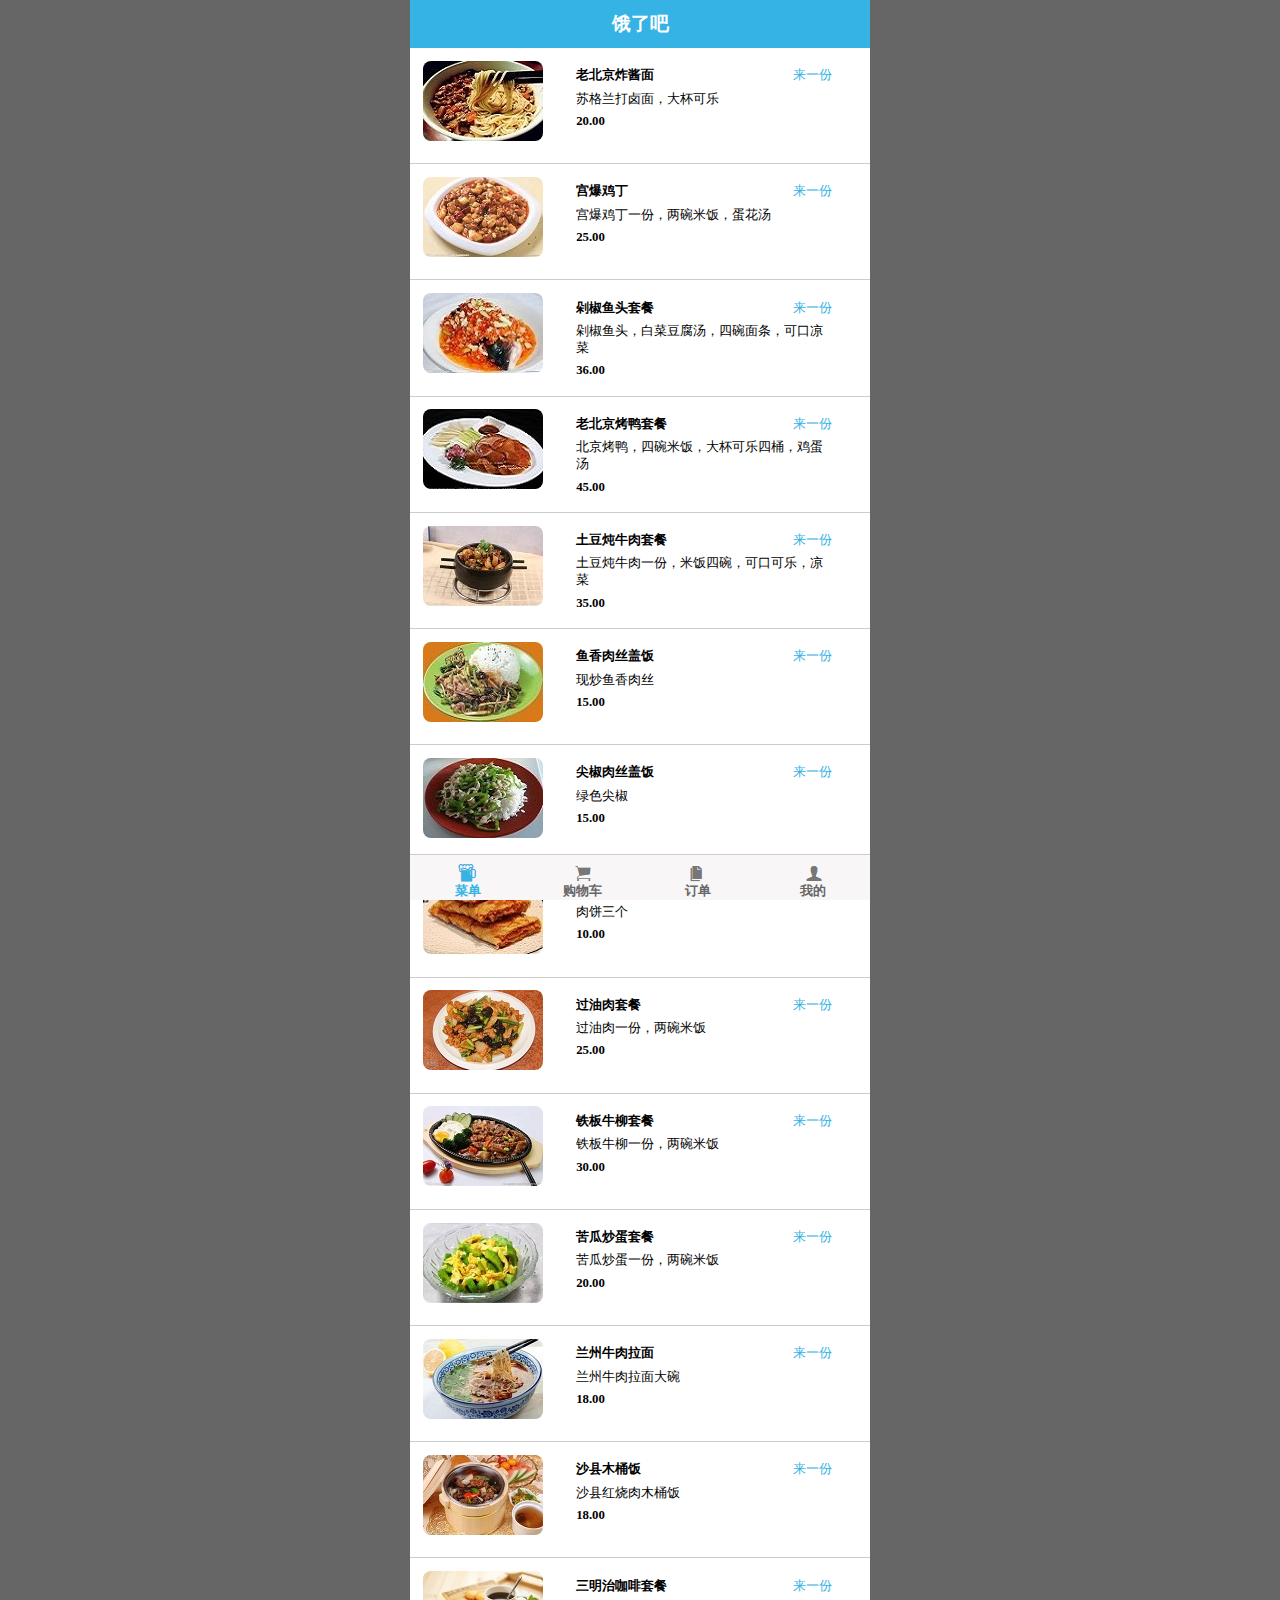
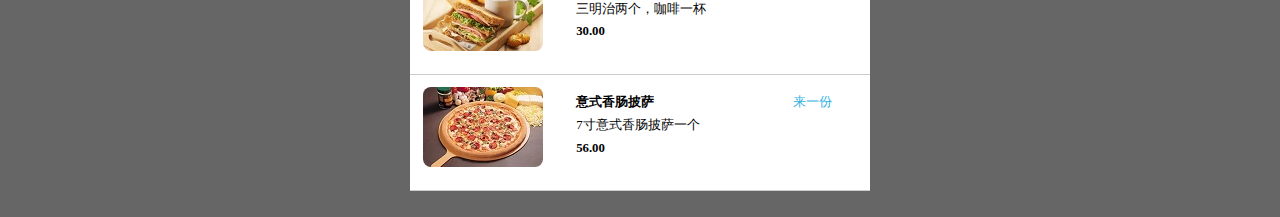
==== index.html @ 01afc925 "1.0" ====
<!DOCTYPE html>
<html>

	<head>
		<meta charset="UTF-8">
		<title></title>
		<meta name="viewport" content="width=device-width,initial-scale=1.0,minimum-scale=1.0,maximum-scale=1.0,user-scalable=no" />
		<link rel="stylesheet" href="css/index.css" />
	</head>
    
	<body id="container">
		<header>
			<section>
				<h3>饿了吧</h1>
			</section>
		</header>
		<main>
			<iframe name="content" style="width: 100%;" src="menu1.html" frameborder="0" scrolling="no" id="test" onload="this.height=100"></iframe>
		</main>
		<footer>	
			<a class="link_text" id="menu" target="content" href="menu1.html"><span class="ling0"></span>菜单</a>
			<a class="link_text" id="shoppingCar" target="content" href="shoppingCar.html"><span class="ling5"></span>购物车<u id="orderCount"></u></a>
			<a class="link_text" id="order" target="content" href="order.html"><span class="ling6"></span>订单</a>
			<a class="link_text" id="my" target="content" href="my.html"><span class="ling7"></span>我的</a>
		</footer>
	</body>
		<script type="text/javascript">
		    var ls=window.localStorage;
			if(ls.getItem("json")){
				var valueStr=ls.getItem("json");
				var orderCount=JSON.parse(valueStr);
		        document.getElementById("orderCount").innerHTML="("+orderCount.length+")";
			}
		    document.getElementById("menu").onclick=function(){
				document.getElementsByTagName("span")[0].className="ling0";
				document.getElementsByClassName("link_text")[0].style.color="#35B3E4";
				for (var t=0;t<4;t++) {
					if(t!=0){
						document.getElementsByTagName("span")[t].className="ling"+(t+4);
						document.getElementsByClassName("link_text")[t].style.color="#666";
					}
				}
			}
		    document.getElementById("shoppingCar").onclick=function(){
				document.getElementsByTagName("span")[1].className="ling1";
				document.getElementsByClassName("link_text")[1].style.color="#35B3E4";
				for (var t=0;t<4;t++) {
					if(t!=1){
						document.getElementsByTagName("span")[t].className="ling"+(t+4);
						document.getElementsByClassName("link_text")[t].style.color="#666";
					}
				}
			}
		    document.getElementById("order").onclick=function(){
				document.getElementsByTagName("span")[2].className="ling2";
				document.getElementsByClassName("link_text")[2].style.color="#35B3E4";
				for (var t=0;t<4;t++) {
					if(t!=2){
						document.getElementsByTagName("span")[t].className="ling"+(t+4);
						document.getElementsByClassName("link_text")[t].style.color="#666";
					}
				}
			}
		    document.getElementById("my").onclick=function(){
				document.getElementsByTagName("span")[3].className="ling3";
				document.getElementsByClassName("link_text")[3].style.color="#35B3E4";
				for (var t=0;t<4;t++) {
					if(t!=3){
						document.getElementsByTagName("span")[t].className="ling"+(t+4);
						document.getElementsByClassName("link_text")[t].style.color="#666";
					}
				}
			}
			function reinitIframe() {
				var iframe = document.getElementById("test");
				try {
					var bHeight = iframe.contentWindow.document.body.scrollHeight;
					var dHeight = iframe.contentWindow.document.documentElement.scrollHeight;
					var height = Math.max(bHeight, dHeight);
					iframe.height = height;
				} catch(ex) {}
			}
			window.setInterval("reinitIframe()", 200);	
		</script>

</html>
---- css/index.css ----
*{
	margin: 0;
	padding: 0;
}
html{
	font: normal 1em "微软雅黑";
}
#container{
	max-width: 460px;
	min-width: 300px;
	margin: 0 auto;
	background: #666;
}
header{
	width: 100%;
	height: 3em;
	color: white;
	position: relative;
}
header section{
	width: 100%;
	line-height: 3em;
	min-width: 300px;
	max-width: 460px;
	position: fixed;
	background-color: #35B3E4;
	text-align: center;
}
main{
	width: 100%;
	max-width: 460px;
	min-width: 300px;
	margin: 0 auto;
	height: 40em;
	background-color: #ccc;
}
dl{
	display: flex;
	border-bottom: 1px solid #ccc;
	background-color: white;
	padding: 1em 2em 0 1em;
	font-size: 0.8em;
	height: 8em;
}
dt{
	flex: 1;
	vertical-align: middle;
}
dt img{
	display: block;
	border-radius: 8px;
}
dd{
	flex: 2;
	vertical-align: middle;
}
dd p{
	margin: 0.5em 1em;
}
dd a{
	float: right;
	text-decoration: none;
	font-weight: normal;
	color: #35B3E4;
	cursor: pointer;
}
dd p:nth-child(1){
	font-weight: bold;
}
dd p:nth-child(3){
	font-weight: bold;
}
footer{
	width: 100%;
	/*height: 2em;*/
	/*border: 1px solid red;*/
	position: fixed;
	bottom: 0;
	max-width: 460px;
	min-width: 300px;
	display: flex;
	background-color: #F8F6F7;
	border-top: 1px solid #ccc;
	padding-top: 0.5em;
}
.link_text{
	flex: 1;
	text-decoration: none;
	text-align: center;
	color: #666;
	font-weight: bold;
	font-size: 0.8em;
}
.link_text:nth-child(1){
	color: #35B3E4;
}
.ling0{
	display: block;
	background: url(../img/01menu.png) no-repeat -32px -527px;
	width: 20px;
	height: 20px;
	margin: 0 auto;
}
.ling1{
	display: block;
	background: url(../img/02-shoppingCar.png) no-repeat -111px -570px;
	width: 20px;
	height: 20px;
	margin: 0 auto;
}
.ling2{
	display: block;
	background: url(../img/03-order.png) no-repeat -193px -527px;
	width: 20px;
	height: 20px;
	margin: 0 auto;
}
.ling3{
	display: block;
	background: url(../img/04my.png) no-repeat -270px -527px;
	width: 20px;
	height: 20px;
	margin: 0 auto;
}
.ling4{
	display: block;
	background: url(../img/03-order.png) no-repeat -32px -527px;
	width: 20px;
	height: 20px;
	margin: 0 auto;
}
.ling5{
	display: block;
	background: url(../img/01-02menu.png) no-repeat -111px -527px;
	width: 20px;
	height: 20px;
	margin: 0 auto;
}
.ling6{
	display: block;
	background: url(../img/01-02menu.png) no-repeat -193px -527px;
	width: 20px;
	height: 20px;
	margin: 0 auto;
}
.ling7{
	display: block;
	background: url(../img/01-02menu.png) no-repeat -270px -527px;
	width: 20px;
	height: 20px;
	margin: 0 auto;
}
/*my start*/
.my_top{
	box-sizing: border-box;
	background-color: white;
	width: 100%;
	color: #33B5E5;
	line-height: 3em;
	font-weight: bold;
	font-size: 0.9em;
	border-bottom: 1px solid #CCCCCC;
	padding-left: 1em;
}
.my_middle{
	background-color: white;
	width: 100%;
}
.my_table{
	width: 100%;
	border-bottom: 1px solid #CCCCCC;
}
.text{
	width: 20%;
	text-align: center;
	/*font-weight: bold;
	font-size: 0.6em;*/
	font:bold 0.8em "微软雅黑";
	line-height: 4em;
}
.ipt{
	font:normal 0.8em "微软雅黑";
	line-height: 2.5em;
	border: 1px solid #ccc;
	border-radius: 0.3em;
	padding:0 1em;
	color: #666;
	width: 12em;
}
.tijiao{
	line-height:3.2em ;
	text-align: right;
}
.sub{
	color: white;
	padding: 0.6em 1em;
	border: none;
	background-color: #73A839;
	border-radius: 0.3em;
	margin-right: 1.5em;
}
/*order start*/
.order_table{
	background-color: white;
	padding: 0 1em;
	width: 100%;
	border-bottom: 1px solid #ccc;
}
.order_table tr td:nth-child(1){
	font: normal 0.9em "微软雅黑";
	width: 20%;
	color: #666;
	vertical-align: text-top;
}
.order_table tr:nth-child(1) td:nth-child(1){
	font: bold 0.9em "微软雅黑";	
	line-height: 2em;
}
.order_table tr:nth-child(2) td:nth-child(1){
	font: normal 0.9em "微软雅黑";
	color: #FF915A;
	line-height: 2em;
}
.order_table tr:nth-child(3) td:nth-child(1){
	font: normal 0.9em "微软雅黑";
	color: #FF915A;
	line-height: 2em;
}
.order_table tr td:nth-child(2){
	font: normal 0.9em "微软雅黑";
	color: #666;
	width: 60%;
}
.order_table tr:nth-child(4) td:nth-child(2){
	font: bold 0.9em "微软雅黑";
	color: red;
	line-height: 2em;
}
/*shoppingCar_table start*/
.shoppingCar_table{
	background-color: white;
	width: 100%;
	padding: 2em 1em;
}
.shoppingCar_table tr td:nth-child(1){
	width: 40%;
	line-height: 2em;
}
.shoppingCar_table tr td:nth-child(2){
	width: 30%;
	text-align: center;
}
td input{
	border: none;
	width: 20%;
	text-align: center;
}
td button{
	color: white;
	font-size: 1.5em;
	padding: 0em 0.5em;
	background-color: #33B5E5;
	border: none;
}
.qingdan{
	color: #33B5E5;
	font-weight: bold;
	font-size: 1em;
	background-color: white;
	line-height: 2em;
	margin-bottom: 0.1em;
	padding: 0 1em;
}
.zongji{
	text-align: right;
	background-color: white;
	line-height: 2em;
	margin-top: 0.1em;
	padding: 0 1em;
}
.qingkong{
	text-decoration: none;
	color: #33B5E5;
	font-size: 0.8em;
	padding-right: 2em;
}
.xiadan{
	color: white;
	padding: 0.6em 3em;
	border: none;
	background-color: orangered;
	border-radius: 0.3em;
	margin-right: 1.5em;
}
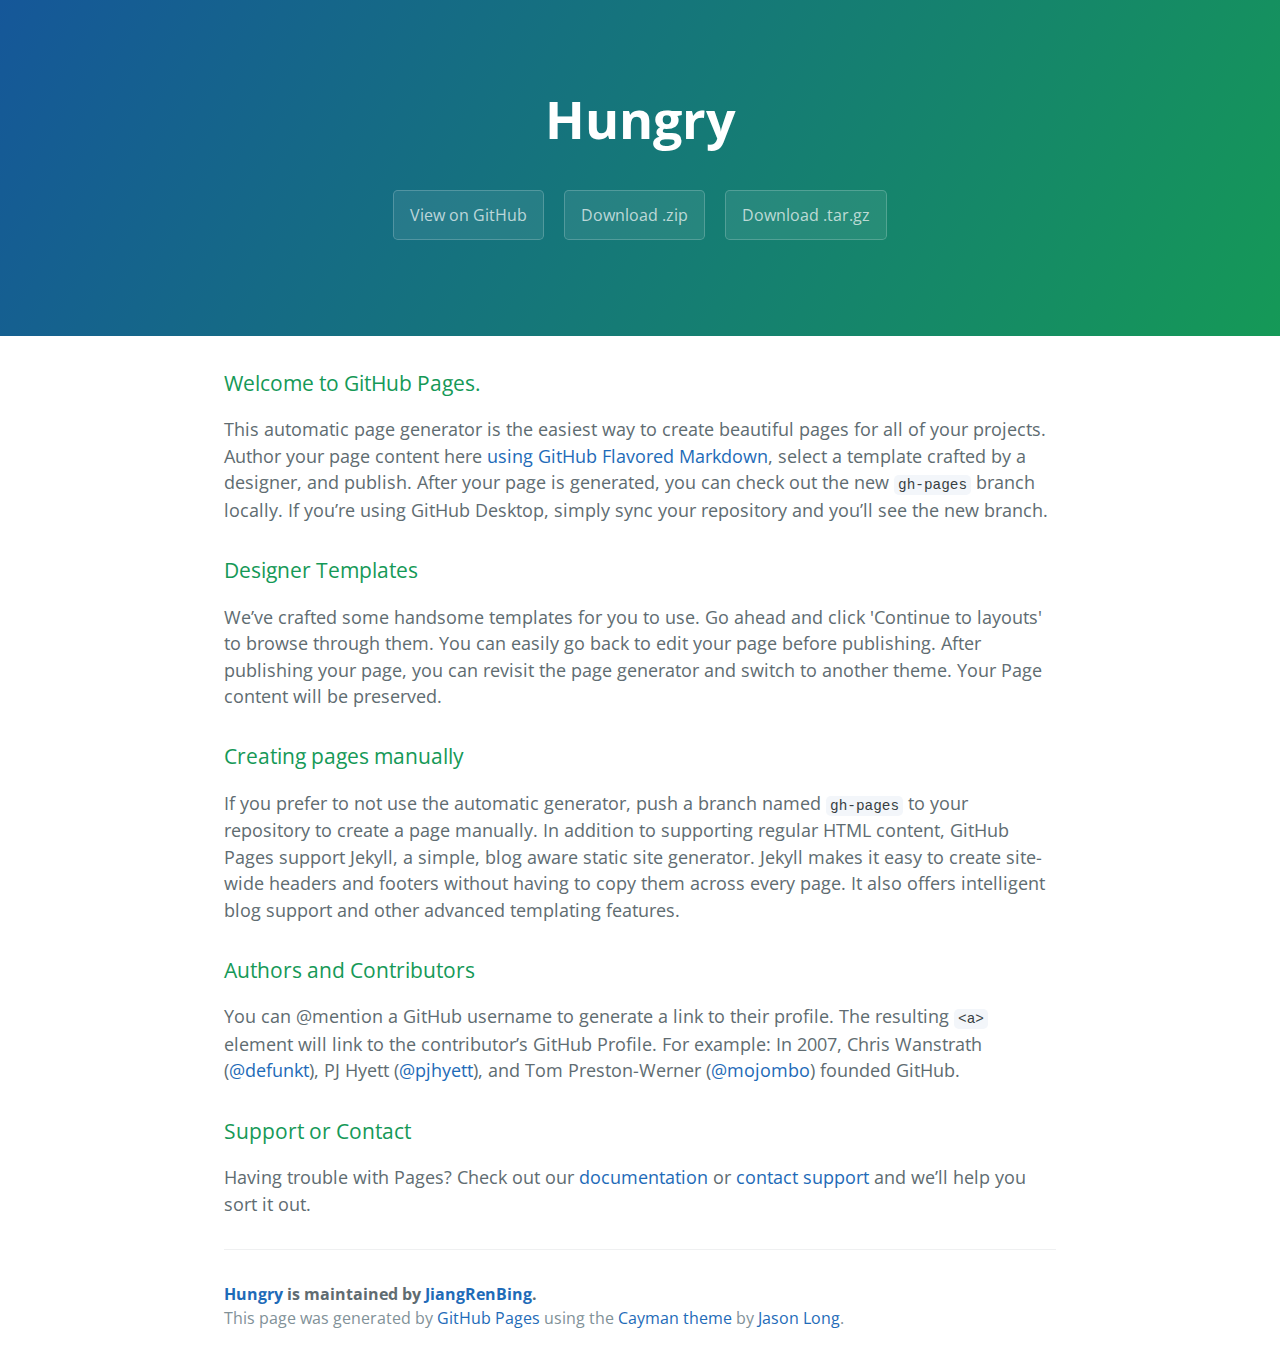
==== commit 9fa911e1: "Create gh-pages branch via GitHub" ====
--- a/index.html
+++ b/index.html
@@ -1,86 +1,57 @@
 <!DOCTYPE html>
-<html>
+<html lang="en-us">
+  <head>
+    <meta charset="UTF-8">
+    <title>Hungry by JiangRenBing</title>
+    <meta name="viewport" content="width=device-width, initial-scale=1">
+    <link rel="stylesheet" type="text/css" href="stylesheets/normalize.css" media="screen">
+    <link href='https://fonts.googleapis.com/css?family=Open+Sans:400,700' rel='stylesheet' type='text/css'>
+    <link rel="stylesheet" type="text/css" href="stylesheets/stylesheet.css" media="screen">
+    <link rel="stylesheet" type="text/css" href="stylesheets/github-light.css" media="screen">
+  </head>
+  <body>
+    <section class="page-header">
+      <h1 class="project-name">Hungry</h1>
+      <h2 class="project-tagline"></h2>
+      <a href="https://github.com/JiangRenBing/Hungry" class="btn">View on GitHub</a>
+      <a href="https://github.com/JiangRenBing/Hungry/zipball/master" class="btn">Download .zip</a>
+      <a href="https://github.com/JiangRenBing/Hungry/tarball/master" class="btn">Download .tar.gz</a>
+    </section>
 
-	<head>
-		<meta charset="UTF-8">
-		<title></title>
-		<meta name="viewport" content="width=device-width,initial-scale=1.0,minimum-scale=1.0,maximum-scale=1.0,user-scalable=no" />
-		<link rel="stylesheet" href="css/index.css" />
-	</head>
-    
-	<body id="container">
-		<header>
-			<section>
-				<h3>饿了吧</h1>
-			</section>
-		</header>
-		<main>
-			<iframe name="content" style="width: 100%;" src="menu1.html" frameborder="0" scrolling="no" id="test" onload="this.height=100"></iframe>
-		</main>
-		<footer>	
-			<a class="link_text" id="menu" target="content" href="menu1.html"><span class="ling0"></span>菜单</a>
-			<a class="link_text" id="shoppingCar" target="content" href="shoppingCar.html"><span class="ling5"></span>购物车<u id="orderCount"></u></a>
-			<a class="link_text" id="order" target="content" href="order.html"><span class="ling6"></span>订单</a>
-			<a class="link_text" id="my" target="content" href="my.html"><span class="ling7"></span>我的</a>
-		</footer>
-	</body>
-		<script type="text/javascript">
-		    var ls=window.localStorage;
-			if(ls.getItem("json")){
-				var valueStr=ls.getItem("json");
-				var orderCount=JSON.parse(valueStr);
-		        document.getElementById("orderCount").innerHTML="("+orderCount.length+")";
-			}
-		    document.getElementById("menu").onclick=function(){
-				document.getElementsByTagName("span")[0].className="ling0";
-				document.getElementsByClassName("link_text")[0].style.color="#35B3E4";
-				for (var t=0;t<4;t++) {
-					if(t!=0){
-						document.getElementsByTagName("span")[t].className="ling"+(t+4);
-						document.getElementsByClassName("link_text")[t].style.color="#666";
-					}
-				}
-			}
-		    document.getElementById("shoppingCar").onclick=function(){
-				document.getElementsByTagName("span")[1].className="ling1";
-				document.getElementsByClassName("link_text")[1].style.color="#35B3E4";
-				for (var t=0;t<4;t++) {
-					if(t!=1){
-						document.getElementsByTagName("span")[t].className="ling"+(t+4);
-						document.getElementsByClassName("link_text")[t].style.color="#666";
-					}
-				}
-			}
-		    document.getElementById("order").onclick=function(){
-				document.getElementsByTagName("span")[2].className="ling2";
-				document.getElementsByClassName("link_text")[2].style.color="#35B3E4";
-				for (var t=0;t<4;t++) {
-					if(t!=2){
-						document.getElementsByTagName("span")[t].className="ling"+(t+4);
-						document.getElementsByClassName("link_text")[t].style.color="#666";
-					}
-				}
-			}
-		    document.getElementById("my").onclick=function(){
-				document.getElementsByTagName("span")[3].className="ling3";
-				document.getElementsByClassName("link_text")[3].style.color="#35B3E4";
-				for (var t=0;t<4;t++) {
-					if(t!=3){
-						document.getElementsByTagName("span")[t].className="ling"+(t+4);
-						document.getElementsByClassName("link_text")[t].style.color="#666";
-					}
-				}
-			}
-			function reinitIframe() {
-				var iframe = document.getElementById("test");
-				try {
-					var bHeight = iframe.contentWindow.document.body.scrollHeight;
-					var dHeight = iframe.contentWindow.document.documentElement.scrollHeight;
-					var height = Math.max(bHeight, dHeight);
-					iframe.height = height;
-				} catch(ex) {}
-			}
-			window.setInterval("reinitIframe()", 200);	
-		</script>
+    <section class="main-content">
+      <h3>
+<a id="welcome-to-github-pages" class="anchor" href="#welcome-to-github-pages" aria-hidden="true"><span aria-hidden="true" class="octicon octicon-link"></span></a>Welcome to GitHub Pages.</h3>
 
-</html>+<p>This automatic page generator is the easiest way to create beautiful pages for all of your projects. Author your page content here <a href="https://guides.github.com/features/mastering-markdown/">using GitHub Flavored Markdown</a>, select a template crafted by a designer, and publish. After your page is generated, you can check out the new <code>gh-pages</code> branch locally. If you’re using GitHub Desktop, simply sync your repository and you’ll see the new branch.</p>
+
+<h3>
+<a id="designer-templates" class="anchor" href="#designer-templates" aria-hidden="true"><span aria-hidden="true" class="octicon octicon-link"></span></a>Designer Templates</h3>
+
+<p>We’ve crafted some handsome templates for you to use. Go ahead and click 'Continue to layouts' to browse through them. You can easily go back to edit your page before publishing. After publishing your page, you can revisit the page generator and switch to another theme. Your Page content will be preserved.</p>
+
+<h3>
+<a id="creating-pages-manually" class="anchor" href="#creating-pages-manually" aria-hidden="true"><span aria-hidden="true" class="octicon octicon-link"></span></a>Creating pages manually</h3>
+
+<p>If you prefer to not use the automatic generator, push a branch named <code>gh-pages</code> to your repository to create a page manually. In addition to supporting regular HTML content, GitHub Pages support Jekyll, a simple, blog aware static site generator. Jekyll makes it easy to create site-wide headers and footers without having to copy them across every page. It also offers intelligent blog support and other advanced templating features.</p>
+
+<h3>
+<a id="authors-and-contributors" class="anchor" href="#authors-and-contributors" aria-hidden="true"><span aria-hidden="true" class="octicon octicon-link"></span></a>Authors and Contributors</h3>
+
+<p>You can @mention a GitHub username to generate a link to their profile. The resulting <code>&lt;a&gt;</code> element will link to the contributor’s GitHub Profile. For example: In 2007, Chris Wanstrath (<a href="https://github.com/defunkt" class="user-mention">@defunkt</a>), PJ Hyett (<a href="https://github.com/pjhyett" class="user-mention">@pjhyett</a>), and Tom Preston-Werner (<a href="https://github.com/mojombo" class="user-mention">@mojombo</a>) founded GitHub.</p>
+
+<h3>
+<a id="support-or-contact" class="anchor" href="#support-or-contact" aria-hidden="true"><span aria-hidden="true" class="octicon octicon-link"></span></a>Support or Contact</h3>
+
+<p>Having trouble with Pages? Check out our <a href="https://help.github.com/pages">documentation</a> or <a href="https://github.com/contact">contact support</a> and we’ll help you sort it out.</p>
+
+      <footer class="site-footer">
+        <span class="site-footer-owner"><a href="https://github.com/JiangRenBing/Hungry">Hungry</a> is maintained by <a href="https://github.com/JiangRenBing">JiangRenBing</a>.</span>
+
+        <span class="site-footer-credits">This page was generated by <a href="https://pages.github.com">GitHub Pages</a> using the <a href="https://github.com/jasonlong/cayman-theme">Cayman theme</a> by <a href="https://twitter.com/jasonlong">Jason Long</a>.</span>
+      </footer>
+
+    </section>
+
+  
+  </body>
+</html>
--- a/stylesheets/stylesheet.css
+++ b/stylesheets/stylesheet.css
@@ -0,0 +1,245 @@
+* {
+  box-sizing: border-box; }
+
+body {
+  padding: 0;
+  margin: 0;
+  font-family: "Open Sans", "Helvetica Neue", Helvetica, Arial, sans-serif;
+  font-size: 16px;
+  line-height: 1.5;
+  color: #606c71; }
+
+a {
+  color: #1e6bb8;
+  text-decoration: none; }
+  a:hover {
+    text-decoration: underline; }
+
+.btn {
+  display: inline-block;
+  margin-bottom: 1rem;
+  color: rgba(255, 255, 255, 0.7);
+  background-color: rgba(255, 255, 255, 0.08);
+  border-color: rgba(255, 255, 255, 0.2);
+  border-style: solid;
+  border-width: 1px;
+  border-radius: 0.3rem;
+  transition: color 0.2s, background-color 0.2s, border-color 0.2s; }
+  .btn + .btn {
+    margin-left: 1rem; }
+
+.btn:hover {
+  color: rgba(255, 255, 255, 0.8);
+  text-decoration: none;
+  background-color: rgba(255, 255, 255, 0.2);
+  border-color: rgba(255, 255, 255, 0.3); }
+
+@media screen and (min-width: 64em) {
+  .btn {
+    padding: 0.75rem 1rem; } }
+
+@media screen and (min-width: 42em) and (max-width: 64em) {
+  .btn {
+    padding: 0.6rem 0.9rem;
+    font-size: 0.9rem; } }
+
+@media screen and (max-width: 42em) {
+  .btn {
+    display: block;
+    width: 100%;
+    padding: 0.75rem;
+    font-size: 0.9rem; }
+    .btn + .btn {
+      margin-top: 1rem;
+      margin-left: 0; } }
+
+.page-header {
+  color: #fff;
+  text-align: center;
+  background-color: #159957;
+  background-image: linear-gradient(120deg, #155799, #159957); }
+
+@media screen and (min-width: 64em) {
+  .page-header {
+    padding: 5rem 6rem; } }
+
+@media screen and (min-width: 42em) and (max-width: 64em) {
+  .page-header {
+    padding: 3rem 4rem; } }
+
+@media screen and (max-width: 42em) {
+  .page-header {
+    padding: 2rem 1rem; } }
+
+.project-name {
+  margin-top: 0;
+  margin-bottom: 0.1rem; }
+
+@media screen and (min-width: 64em) {
+  .project-name {
+    font-size: 3.25rem; } }
+
+@media screen and (min-width: 42em) and (max-width: 64em) {
+  .project-name {
+    font-size: 2.25rem; } }
+
+@media screen and (max-width: 42em) {
+  .project-name {
+    font-size: 1.75rem; } }
+
+.project-tagline {
+  margin-bottom: 2rem;
+  font-weight: normal;
+  opacity: 0.7; }
+
+@media screen and (min-width: 64em) {
+  .project-tagline {
+    font-size: 1.25rem; } }
+
+@media screen and (min-width: 42em) and (max-width: 64em) {
+  .project-tagline {
+    font-size: 1.15rem; } }
+
+@media screen and (max-width: 42em) {
+  .project-tagline {
+    font-size: 1rem; } }
+
+.main-content :first-child {
+  margin-top: 0; }
+.main-content img {
+  max-width: 100%; }
+.main-content h1, .main-content h2, .main-content h3, .main-content h4, .main-content h5, .main-content h6 {
+  margin-top: 2rem;
+  margin-bottom: 1rem;
+  font-weight: normal;
+  color: #159957; }
+.main-content p {
+  margin-bottom: 1em; }
+.main-content code {
+  padding: 2px 4px;
+  font-family: Consolas, "Liberation Mono", Menlo, Courier, monospace;
+  font-size: 0.9rem;
+  color: #383e41;
+  background-color: #f3f6fa;
+  border-radius: 0.3rem; }
+.main-content pre {
+  padding: 0.8rem;
+  margin-top: 0;
+  margin-bottom: 1rem;
+  font: 1rem Consolas, "Liberation Mono", Menlo, Courier, monospace;
+  color: #567482;
+  word-wrap: normal;
+  background-color: #f3f6fa;
+  border: solid 1px #dce6f0;
+  border-radius: 0.3rem; }
+  .main-content pre > code {
+    padding: 0;
+    margin: 0;
+    font-size: 0.9rem;
+    color: #567482;
+    word-break: normal;
+    white-space: pre;
+    background: transparent;
+    border: 0; }
+.main-content .highlight {
+  margin-bottom: 1rem; }
+  .main-content .highlight pre {
+    margin-bottom: 0;
+    word-break: normal; }
+.main-content .highlight pre, .main-content pre {
+  padding: 0.8rem;
+  overflow: auto;
+  font-size: 0.9rem;
+  line-height: 1.45;
+  border-radius: 0.3rem; }
+.main-content pre code, .main-content pre tt {
+  display: inline;
+  max-width: initial;
+  padding: 0;
+  margin: 0;
+  overflow: initial;
+  line-height: inherit;
+  word-wrap: normal;
+  background-color: transparent;
+  border: 0; }
+  .main-content pre code:before, .main-content pre code:after, .main-content pre tt:before, .main-content pre tt:after {
+    content: normal; }
+.main-content ul, .main-content ol {
+  margin-top: 0; }
+.main-content blockquote {
+  padding: 0 1rem;
+  margin-left: 0;
+  color: #819198;
+  border-left: 0.3rem solid #dce6f0; }
+  .main-content blockquote > :first-child {
+    margin-top: 0; }
+  .main-content blockquote > :last-child {
+    margin-bottom: 0; }
+.main-content table {
+  display: block;
+  width: 100%;
+  overflow: auto;
+  word-break: normal;
+  word-break: keep-all; }
+  .main-content table th {
+    font-weight: bold; }
+  .main-content table th, .main-content table td {
+    padding: 0.5rem 1rem;
+    border: 1px solid #e9ebec; }
+.main-content dl {
+  padding: 0; }
+  .main-content dl dt {
+    padding: 0;
+    margin-top: 1rem;
+    font-size: 1rem;
+    font-weight: bold; }
+  .main-content dl dd {
+    padding: 0;
+    margin-bottom: 1rem; }
+.main-content hr {
+  height: 2px;
+  padding: 0;
+  margin: 1rem 0;
+  background-color: #eff0f1;
+  border: 0; }
+
+@media screen and (min-width: 64em) {
+  .main-content {
+    max-width: 64rem;
+    padding: 2rem 6rem;
+    margin: 0 auto;
+    font-size: 1.1rem; } }
+
+@media screen and (min-width: 42em) and (max-width: 64em) {
+  .main-content {
+    padding: 2rem 4rem;
+    font-size: 1.1rem; } }
+
+@media screen and (max-width: 42em) {
+  .main-content {
+    padding: 2rem 1rem;
+    font-size: 1rem; } }
+
+.site-footer {
+  padding-top: 2rem;
+  margin-top: 2rem;
+  border-top: solid 1px #eff0f1; }
+
+.site-footer-owner {
+  display: block;
+  font-weight: bold; }
+
+.site-footer-credits {
+  color: #819198; }
+
+@media screen and (min-width: 64em) {
+  .site-footer {
+    font-size: 1rem; } }
+
+@media screen and (min-width: 42em) and (max-width: 64em) {
+  .site-footer {
+    font-size: 1rem; } }
+
+@media screen and (max-width: 42em) {
+  .site-footer {
+    font-size: 0.9rem; } }
--- a/stylesheets/github-light.css
+++ b/stylesheets/github-light.css
@@ -0,0 +1,124 @@
+/*
+The MIT License (MIT)
+
+Copyright (c) 2016 GitHub, Inc.
+
+Permission is hereby granted, free of charge, to any person obtaining a copy
+of this software and associated documentation files (the "Software"), to deal
+in the Software without restriction, including without limitation the rights
+to use, copy, modify, merge, publish, distribute, sublicense, and/or sell
+copies of the Software, and to permit persons to whom the Software is
+furnished to do so, subject to the following conditions:
+
+The above copyright notice and this permission notice shall be included in all
+copies or substantial portions of the Software.
+
+THE SOFTWARE IS PROVIDED "AS IS", WITHOUT WARRANTY OF ANY KIND, EXPRESS OR
+IMPLIED, INCLUDING BUT NOT LIMITED TO THE WARRANTIES OF MERCHANTABILITY,
+FITNESS FOR A PARTICULAR PURPOSE AND NONINFRINGEMENT. IN NO EVENT SHALL THE
+AUTHORS OR COPYRIGHT HOLDERS BE LIABLE FOR ANY CLAIM, DAMAGES OR OTHER
+LIABILITY, WHETHER IN AN ACTION OF CONTRACT, TORT OR OTHERWISE, ARISING FROM,
+OUT OF OR IN CONNECTION WITH THE SOFTWARE OR THE USE OR OTHER DEALINGS IN THE
+SOFTWARE.
+
+*/
+
+.pl-c /* comment */ {
+  color: #969896;
+}
+
+.pl-c1 /* constant, variable.other.constant, support, meta.property-name, support.constant, support.variable, meta.module-reference, markup.raw, meta.diff.header */,
+.pl-s .pl-v /* string variable */ {
+  color: #0086b3;
+}
+
+.pl-e /* entity */,
+.pl-en /* entity.name */ {
+  color: #795da3;
+}
+
+.pl-smi /* variable.parameter.function, storage.modifier.package, storage.modifier.import, storage.type.java, variable.other */,
+.pl-s .pl-s1 /* string source */ {
+  color: #333;
+}
+
+.pl-ent /* entity.name.tag */ {
+  color: #63a35c;
+}
+
+.pl-k /* keyword, storage, storage.type */ {
+  color: #a71d5d;
+}
+
+.pl-s /* string */,
+.pl-pds /* punctuation.definition.string, string.regexp.character-class */,
+.pl-s .pl-pse .pl-s1 /* string punctuation.section.embedded source */,
+.pl-sr /* string.regexp */,
+.pl-sr .pl-cce /* string.regexp constant.character.escape */,
+.pl-sr .pl-sre /* string.regexp source.ruby.embedded */,
+.pl-sr .pl-sra /* string.regexp string.regexp.arbitrary-repitition */ {
+  color: #183691;
+}
+
+.pl-v /* variable */ {
+  color: #ed6a43;
+}
+
+.pl-id /* invalid.deprecated */ {
+  color: #b52a1d;
+}
+
+.pl-ii /* invalid.illegal */ {
+  color: #f8f8f8;
+  background-color: #b52a1d;
+}
+
+.pl-sr .pl-cce /* string.regexp constant.character.escape */ {
+  font-weight: bold;
+  color: #63a35c;
+}
+
+.pl-ml /* markup.list */ {
+  color: #693a17;
+}
+
+.pl-mh /* markup.heading */,
+.pl-mh .pl-en /* markup.heading entity.name */,
+.pl-ms /* meta.separator */ {
+  font-weight: bold;
+  color: #1d3e81;
+}
+
+.pl-mq /* markup.quote */ {
+  color: #008080;
+}
+
+.pl-mi /* markup.italic */ {
+  font-style: italic;
+  color: #333;
+}
+
+.pl-mb /* markup.bold */ {
+  font-weight: bold;
+  color: #333;
+}
+
+.pl-md /* markup.deleted, meta.diff.header.from-file */ {
+  color: #bd2c00;
+  background-color: #ffecec;
+}
+
+.pl-mi1 /* markup.inserted, meta.diff.header.to-file */ {
+  color: #55a532;
+  background-color: #eaffea;
+}
+
+.pl-mdr /* meta.diff.range */ {
+  font-weight: bold;
+  color: #795da3;
+}
+
+.pl-mo /* meta.output */ {
+  color: #1d3e81;
+}
+
